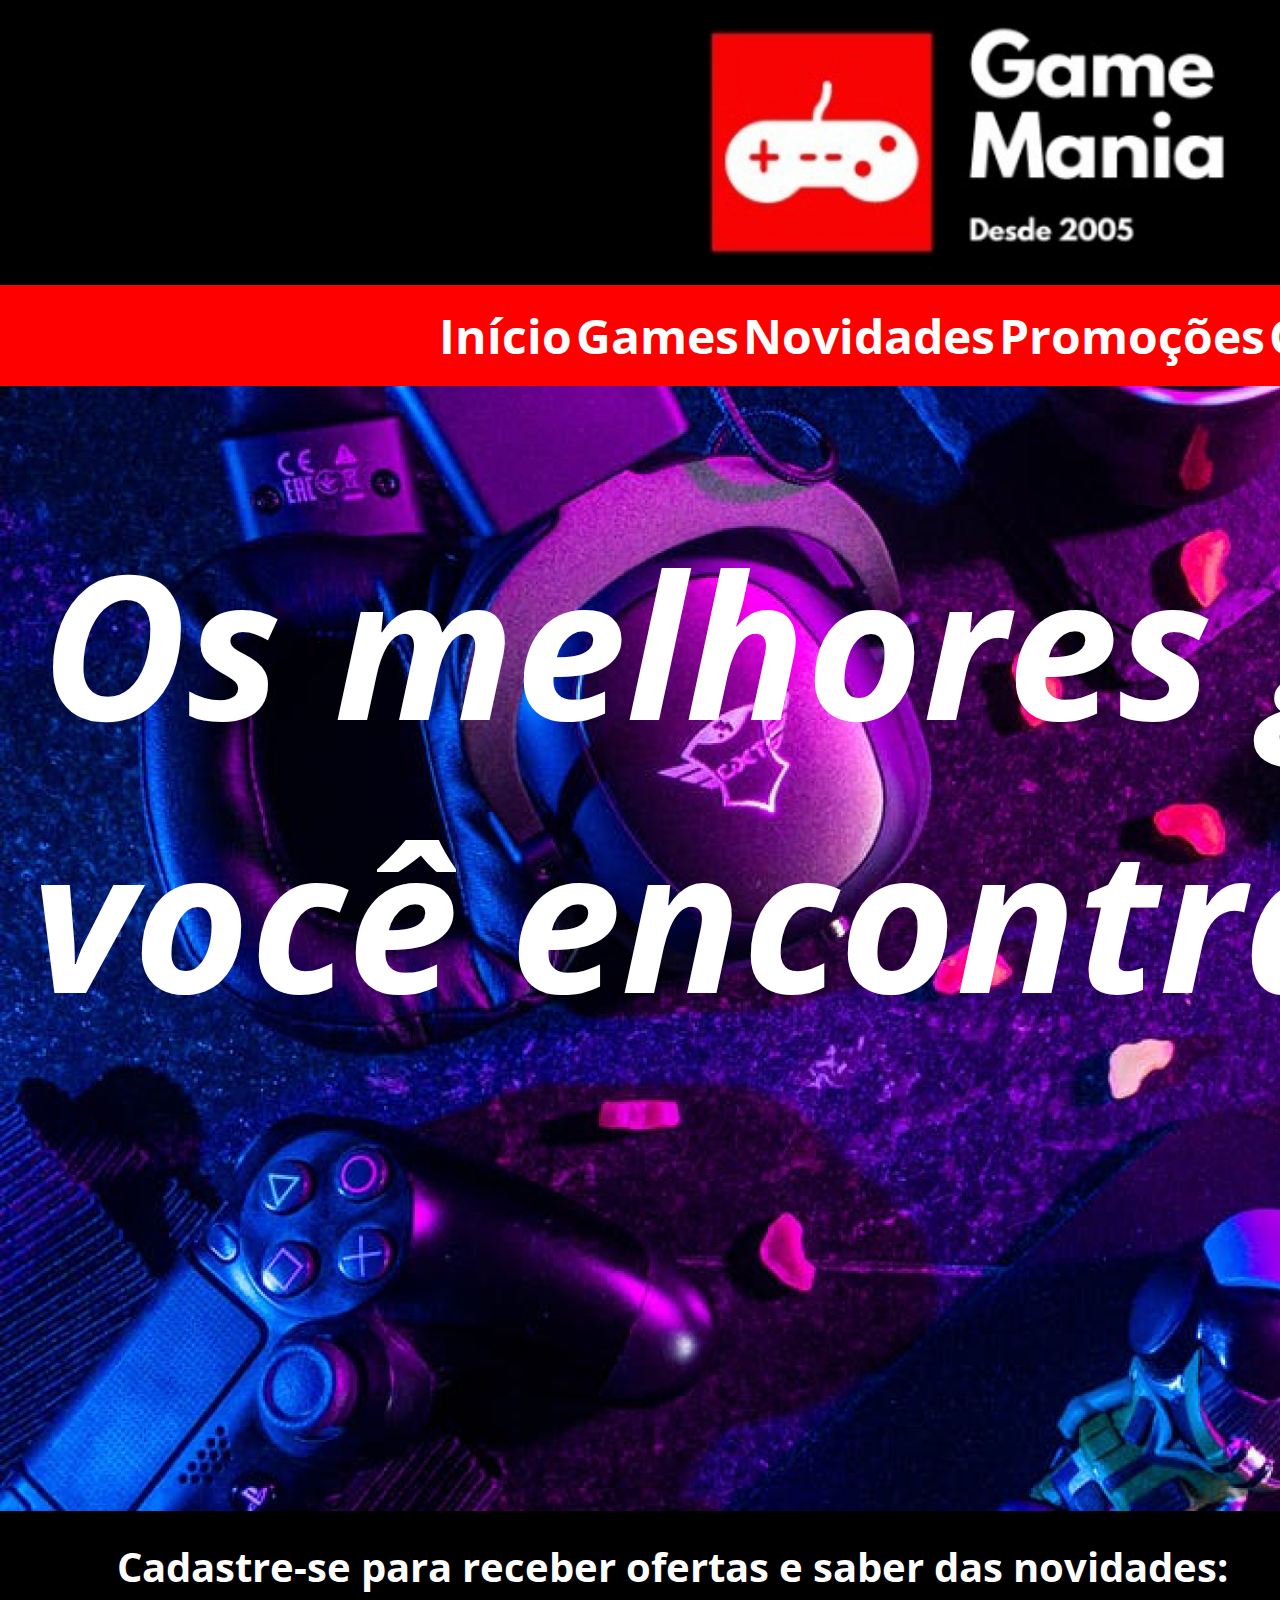
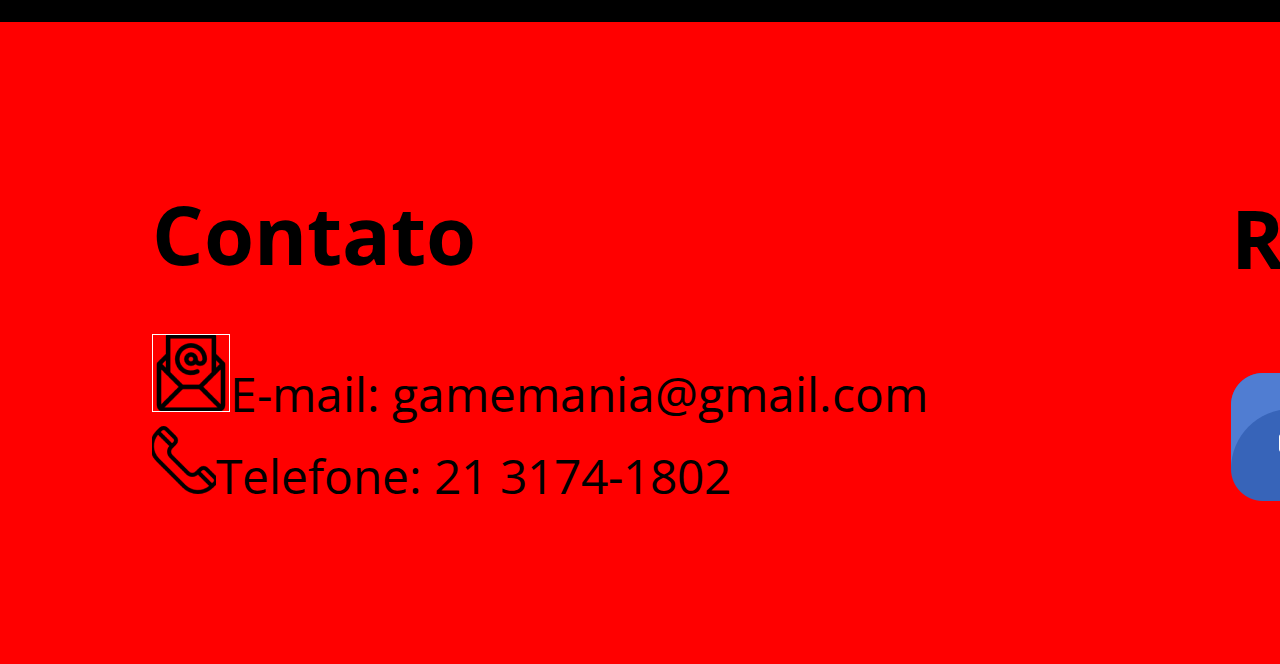
==== Site Game Mania/index.html @ b08e5fdc "quarto commit site" ====
<!DOCTYPE html>
<html lang="pt-br">
<head>
    <meta charset="UTF-8">
    <meta http-equiv="X-UA-Compatible" content="IE=edge">
    <meta name="viewport" content="width=device-width, initial-scale=1.0">
    <title>Home - Game Mania</title>
    <link rel="stylesheet" href="CSS/style.css">
</head>
<body>
    <header>
        <div class="logo">
            <a href=""><img src="img/logo.jpeg" height="284" width="563" alt="Logo do Site"></a>
        </div>
    </header>
    <section class="menu">
        <div class="menu-principal">
                <nav class="lista-menu">
                    <a href="">Início</a>
                    <a href="">Games</a>
                    <a href="">Novidades</a>
                    <a href="">Promoções</a>
                    <a href="">Carrinho</a>
                </nav>
        </div>
    </section>
    <section class="banner">
        <div class="texto-banner">
            <h1>Os melhores games você encontra aqui!</h1>
        </div>
    </section>
    <section class="e-mail">
                <div class="texto-e-mail">
                    <p></p>
                </div>
                <form action="">
                    <label>Cadastre-se para receber ofertas e saber das novidades: &emsp;&emsp;<input id="campo-email" type="email" placeholder="Insira seu e-mail" required>
                    <button onclick="enviarEmail()" class="botao-cadastrar">Enviar</button>
                </form>
    </section>
    <footer>
        <div class="contato">
            <h2>Contato</h2>
                <p><img src="img/email.png" height="78" width="78" alt="E-mail">E-mail: gamemania@gmail.com</p>
                <p><img src="img/telefone.png" height="68" width="64" alt="Telefone">Telefone: 21 3174-1802</p>
        </div>
        <div class="redes-sociais">
                    <h2>Redes Sociais</h2>
                    <a href="#"><img src="img/face.png" alt="Logo do Facebook"></a>
                    <a href="#"><img src="img/insta.png" alt="Logo do Instagram"></a>
        </div>
    </footer>
    <script>
        let menu = document.getElementById("menu");
        function mostrarMenu(){
            if(menu.style.display != "flex"){
                menu.style.display = "flex"
            }else{
                menu.style.display = "none"
            }
        }
    </script>
    <script src="https://cdn.jsdelivr.net/npm/bootstrap@5.1.3/dist/js/bootstrap.bundle.min.js" integrity="sha384-ka7Sk0Gln4gmtz2MlQnikT1wXgYsOg+OMhuP+IlRH9sENBO0LRn5q+8nbTov4+1p" crossorigin="anonymous"></script>
</body>
</html>
---- Site Game Mania/CSS/style.css ----
@import url('https://fonts.googleapis.com/css2?family=Open+Sans:wght@500&display=swap');
*{
    margin: 0;
    padding: 0;
    box-sizing: border-box;
}
header{
    background-color: black;
    height: 285px;
    width: 1920px;
}
.logo{
    width: 1920px;
    height: 100%;
    margin: auto;
    display: flex;
    justify-content: center;
    align-items: center;
}
.menu{
    width: 1920px;
    height: 101px;
    background-color: red;
    display: flex;
    justify-content: center;
    align-items: center;
}
.lista-menu a{
    color: white;
    text-decoration: none;
    font-family: 'Open Sans', sans-serif;
    font-size: 48px;
    font-weight: bold;
}
.banner{
    height: 1125px;
    width: 1920px;
    background-image: url(../img/banner.png);
    background-repeat: no-repeat;
    background-size: cover;
    text-align: center;
}
.texto-banner{
    color: white;
    font-family: 'Open Sans', sans-serif;
    font-size: 100px;
    font-style: italic;
    font-weight: bold;
    padding-top: 120px;
}
.e-mail{
    height: 111px;
    width: 1920px;
    background-color: black;
    display: flex;
    justify-content: space-around;
    align-items: center;
}
.texto-e-mail{
    color: white;
    font-family: 'Open Sans', sans-serif;
    font-size: 40px;
}
label{
    color: white;
    font-family: 'Open Sans', sans-serif;
    font-size: 40px;
    font-weight: bold;
}
input{
    color:black;
    font-family: 'Open Sans', sans-serif;
    font-size: 40px;
}
footer{
    background-color: red;
    width: 1920px;
    height: 642px;
    display: flex;
    justify-content:space-around;
    align-items: center;
}
.contato h2{
    color: black;
    text-decoration: none;
    font-family: 'Open Sans', sans-serif;
    font-size: 81px;
    font-weight: bold;
    margin-bottom: 45px;
}
.contato p{
    color: black;
    text-decoration: none;
    font-family: 'Open Sans', sans-serif;
    font-size: 48px;
}
.redes-sociais h2{
    color: black;
    text-decoration: none;
    font-family: 'Open Sans', sans-serif;
    font-size: 81px;
    font-weight: bold;
    margin-bottom: 80px;
}
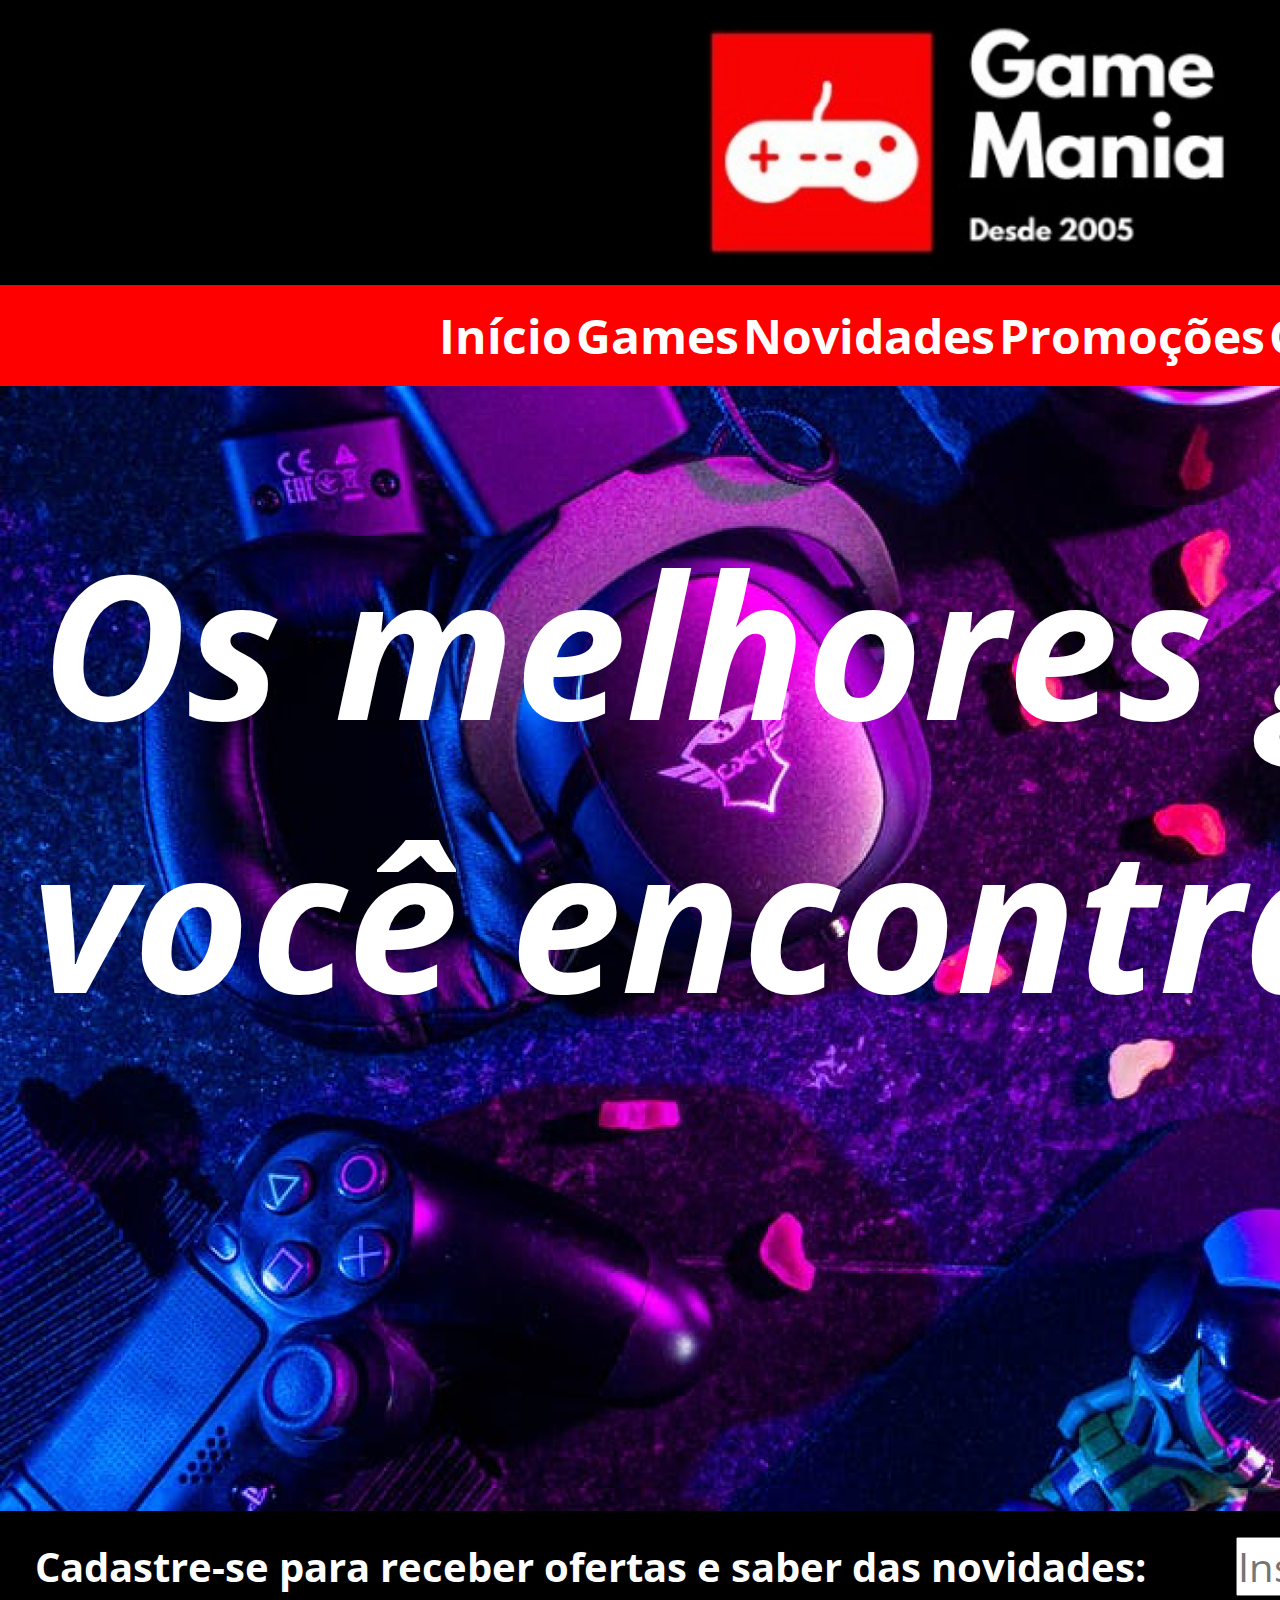
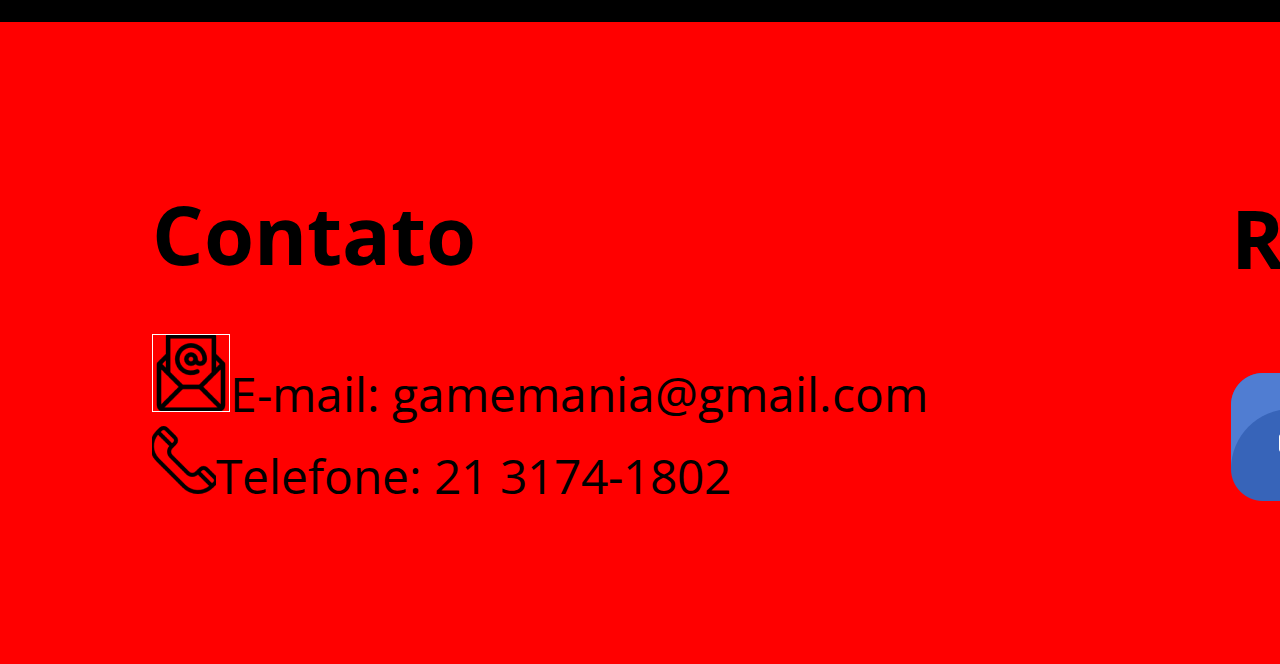
==== commit ba533b1d: "quinto commit site" ====
--- a/Site Game Mania/index.html
+++ b/Site Game Mania/index.html
@@ -30,9 +30,6 @@
         </div>
     </section>
     <section class="e-mail">
-                <div class="texto-e-mail">
-                    <p></p>
-                </div>
                 <form action="">
                     <label>Cadastre-se para receber ofertas e saber das novidades: &emsp;&emsp;<input id="campo-email" type="email" placeholder="Insira seu e-mail" required>
                     <button onclick="enviarEmail()" class="botao-cadastrar">Enviar</button>
--- a/Site Game Mania/CSS/style.css
+++ b/Site Game Mania/CSS/style.css
@@ -53,13 +53,8 @@
     width: 1920px;
     background-color: black;
     display: flex;
-    justify-content: space-around;
+    justify-content: center;
     align-items: center;
-}
-.texto-e-mail{
-    color: white;
-    font-family: 'Open Sans', sans-serif;
-    font-size: 40px;
 }
 label{
     color: white;
@@ -71,6 +66,13 @@
     color:black;
     font-family: 'Open Sans', sans-serif;
     font-size: 40px;
+}
+button{
+    color: white;
+    font-family: 'Open Sans', sans-serif;
+    font-size: 40px;
+    font-weight: bold;
+    background-color: red;
 }
 footer{
     background-color: red;
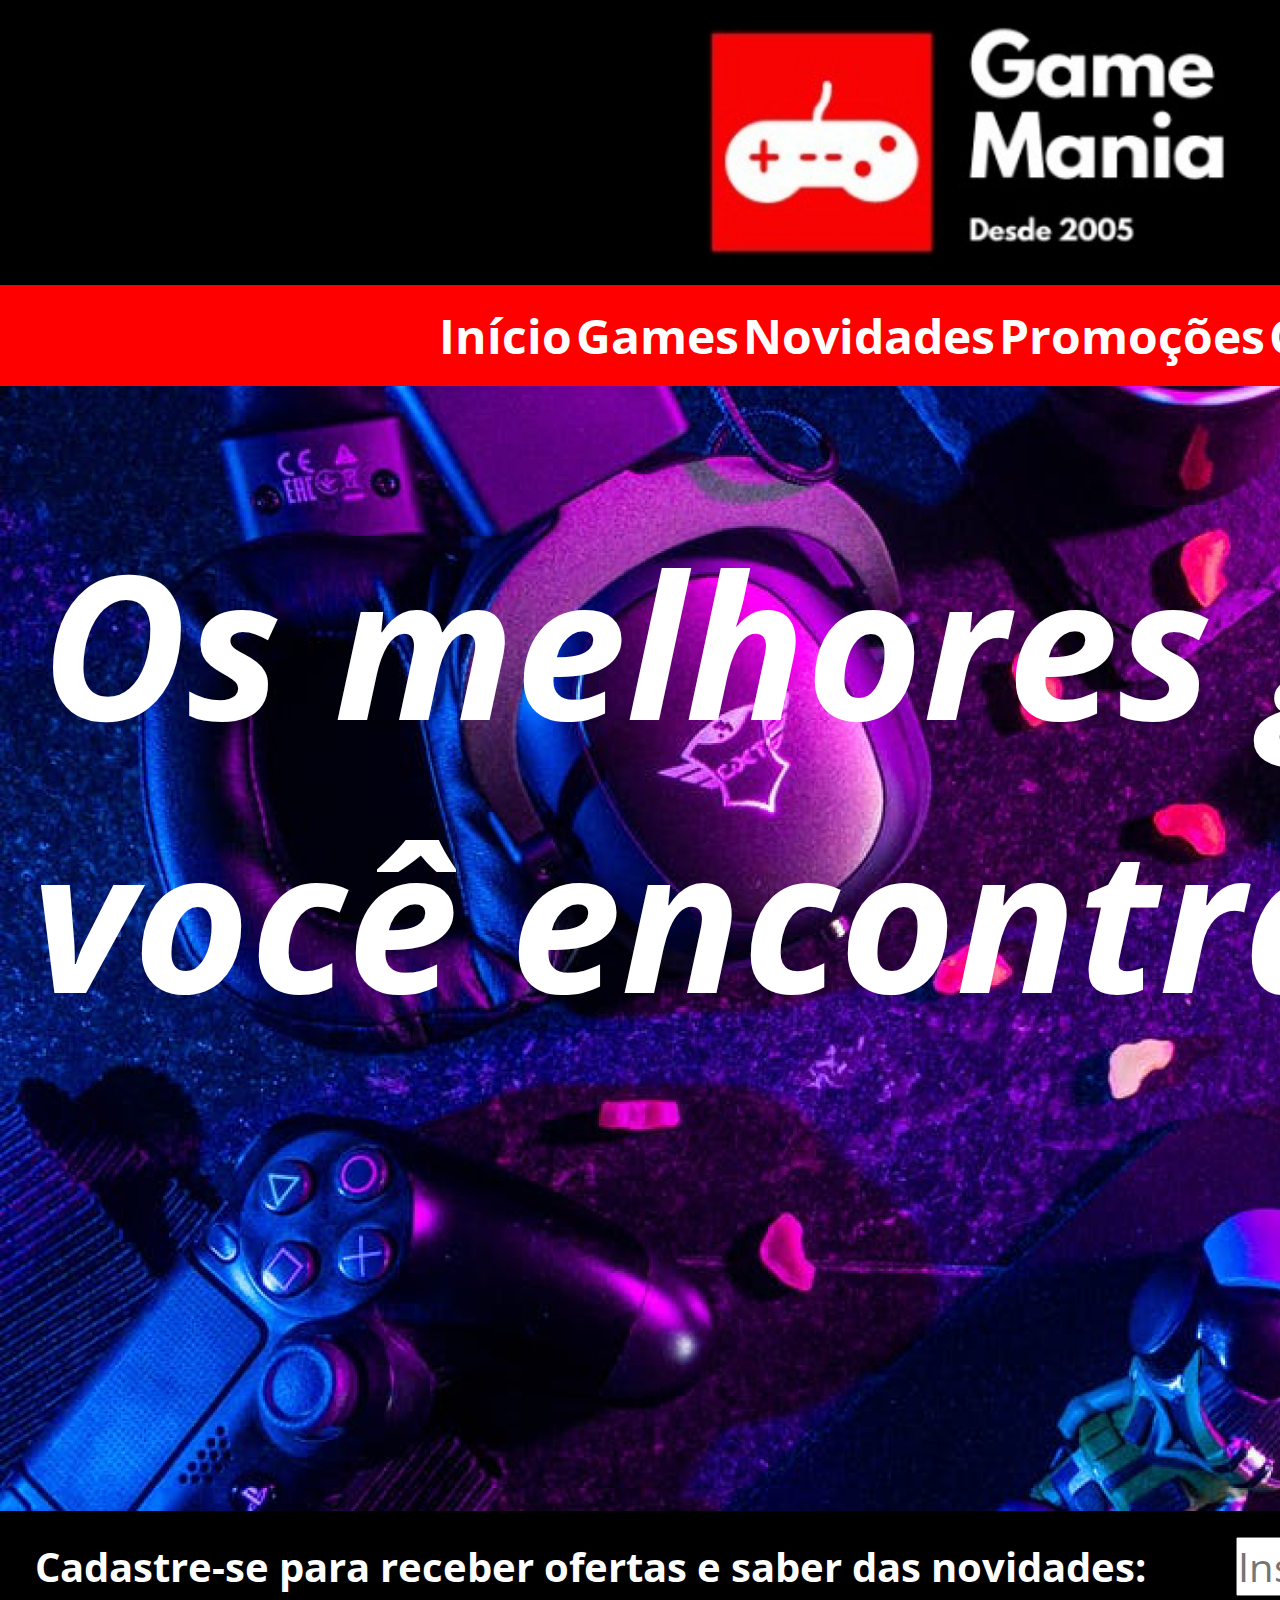
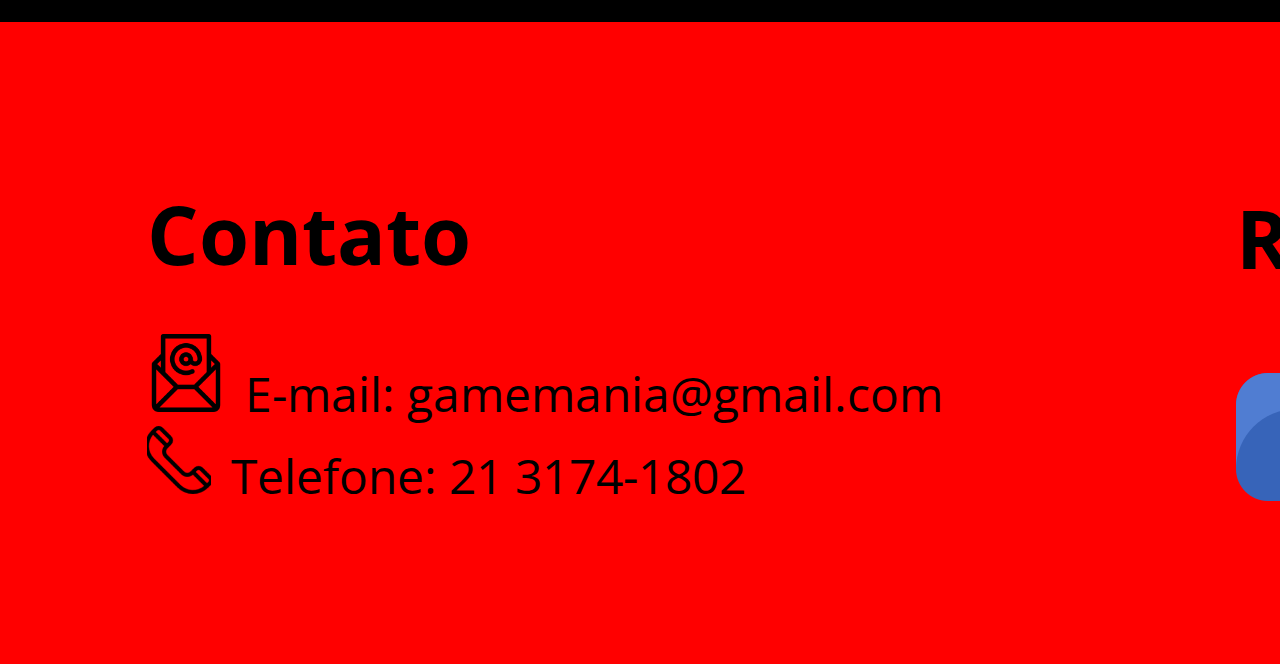
==== commit 5a3f04ca: "sétimo commit site" ====
--- a/Site Game Mania/index.html
+++ b/Site Game Mania/index.html
@@ -7,7 +7,7 @@
     <title>Home - Game Mania</title>
     <link rel="stylesheet" href="CSS/style.css">
 </head>
-<body>
+<body onload="mostrarPoppup()">
     <header>
         <div class="logo">
             <a href=""><img src="img/logo.jpeg" height="284" width="563" alt="Logo do Site"></a>
@@ -57,6 +57,7 @@
             }
         }
     </script>
+    <script src="js/script.js"></script>
     <script src="https://cdn.jsdelivr.net/npm/bootstrap@5.1.3/dist/js/bootstrap.bundle.min.js" integrity="sha384-ka7Sk0Gln4gmtz2MlQnikT1wXgYsOg+OMhuP+IlRH9sENBO0LRn5q+8nbTov4+1p" crossorigin="anonymous"></script>
 </body>
 </html>--- a/Site Game Mania/CSS/style.css
+++ b/Site Game Mania/CSS/style.css
@@ -73,6 +73,8 @@
     font-size: 40px;
     font-weight: bold;
     background-color: red;
+    border: none;
+    padding: 2px;
 }
 footer{
     background-color: red;
@@ -103,4 +105,10 @@
     font-size: 81px;
     font-weight: bold;
     margin-bottom: 80px;
+}
+.redes-sociais img{
+    margin-right: 80px;
+}
+.contato img{
+    margin-right: 20px;
 }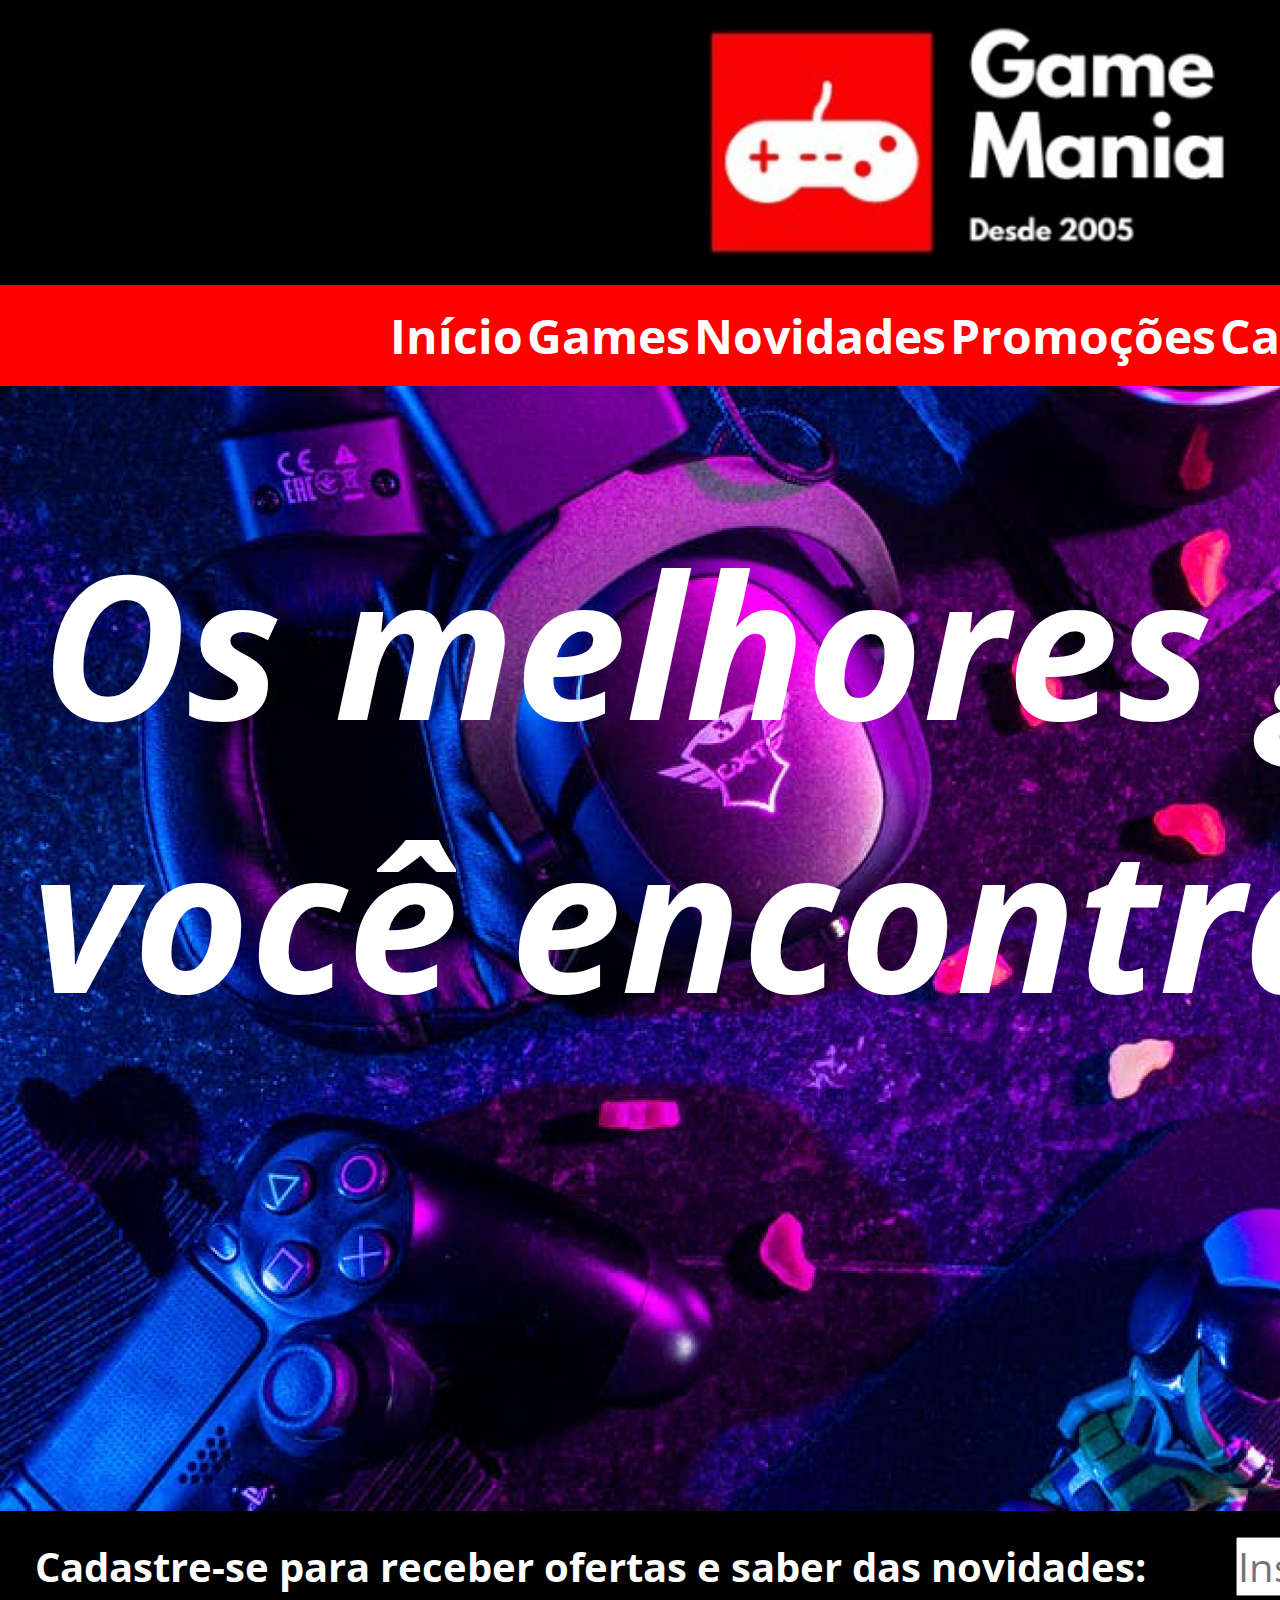
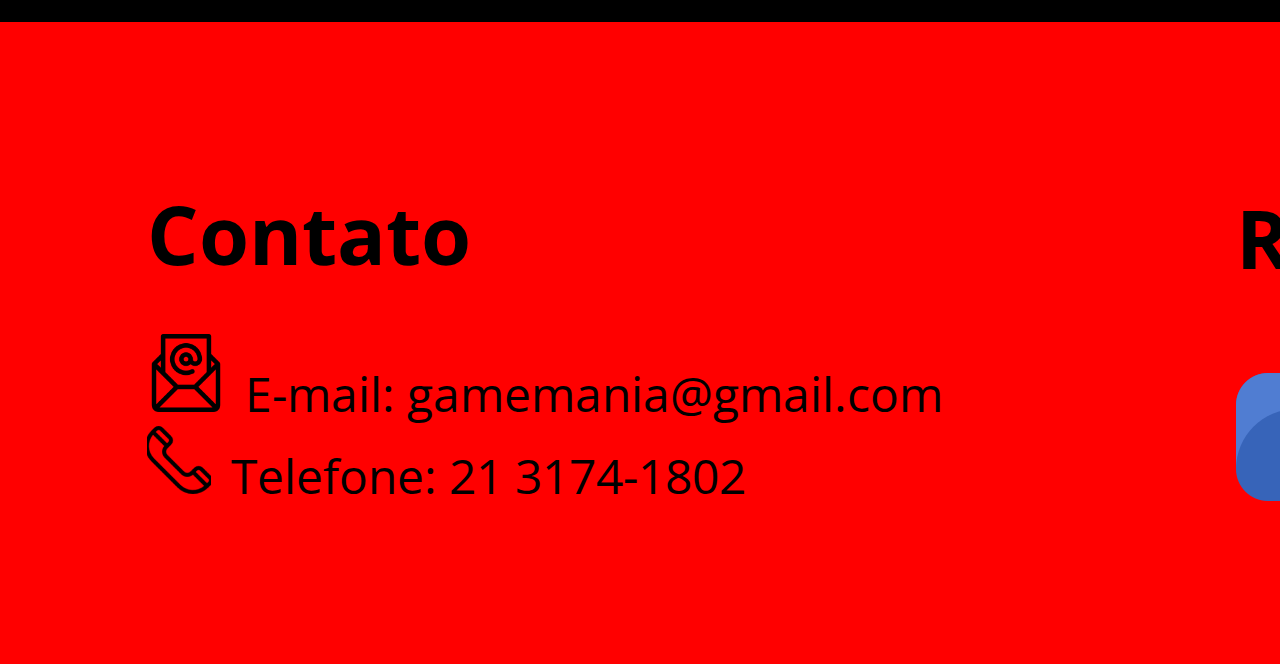
==== commit 9a8ff75e: "oitavo commit site" ====
--- a/Site Game Mania/index.html
+++ b/Site Game Mania/index.html
@@ -15,13 +15,15 @@
     </header>
     <section class="menu">
         <div class="menu-principal">
-                <nav class="lista-menu">
+                <nav id="menu" class="lista-menu">
                     <a href="">Início</a>
                     <a href="">Games</a>
                     <a href="">Novidades</a>
                     <a href="">Promoções</a>
                     <a href="">Carrinho</a>
                 </nav>
+                <!--
+                    <a href="#" id="barras"><img class="barras " src="img/menubarra.svg" alt="Menu de Barras"></a>-->
         </div>
     </section>
     <section class="banner">
@@ -57,6 +59,7 @@
             }
         }
     </script>
+    <script src="js/jquery-3.6.0.js"></script>
     <script src="js/script.js"></script>
     <script src="https://cdn.jsdelivr.net/npm/bootstrap@5.1.3/dist/js/bootstrap.bundle.min.js" integrity="sha384-ka7Sk0Gln4gmtz2MlQnikT1wXgYsOg+OMhuP+IlRH9sENBO0LRn5q+8nbTov4+1p" crossorigin="anonymous"></script>
 </body>
--- a/Site Game Mania/CSS/style.css
+++ b/Site Game Mania/CSS/style.css
@@ -23,6 +23,13 @@
     background-color: red;
     display: flex;
     justify-content: center;
+    align-items: center;
+}
+.menu-principal{
+    width: 1140px;
+    height: auto;
+    display: flex;
+    justify-content: space-between;
     align-items: center;
 }
 .lista-menu a{
@@ -111,4 +118,7 @@
 }
 .contato img{
     margin-right: 20px;
+}
+.menu-ativo{
+    display: flex;
 }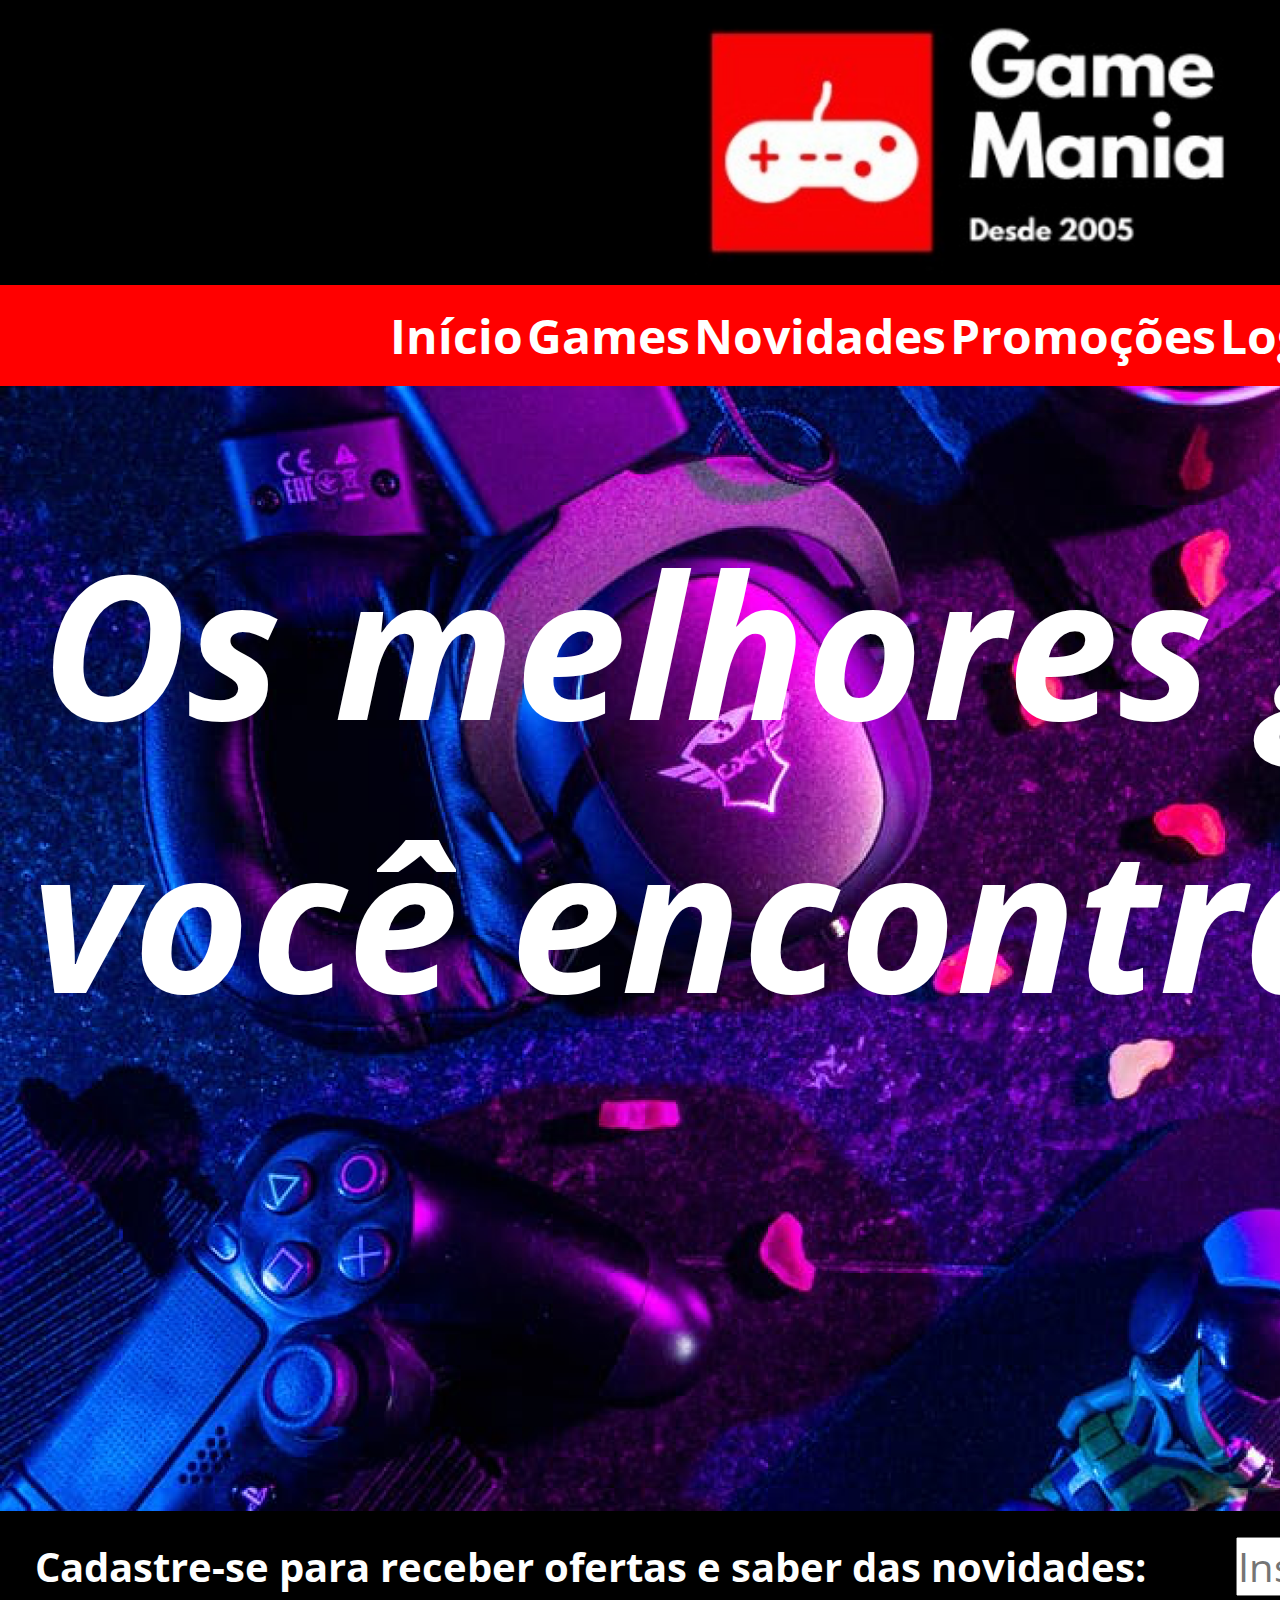
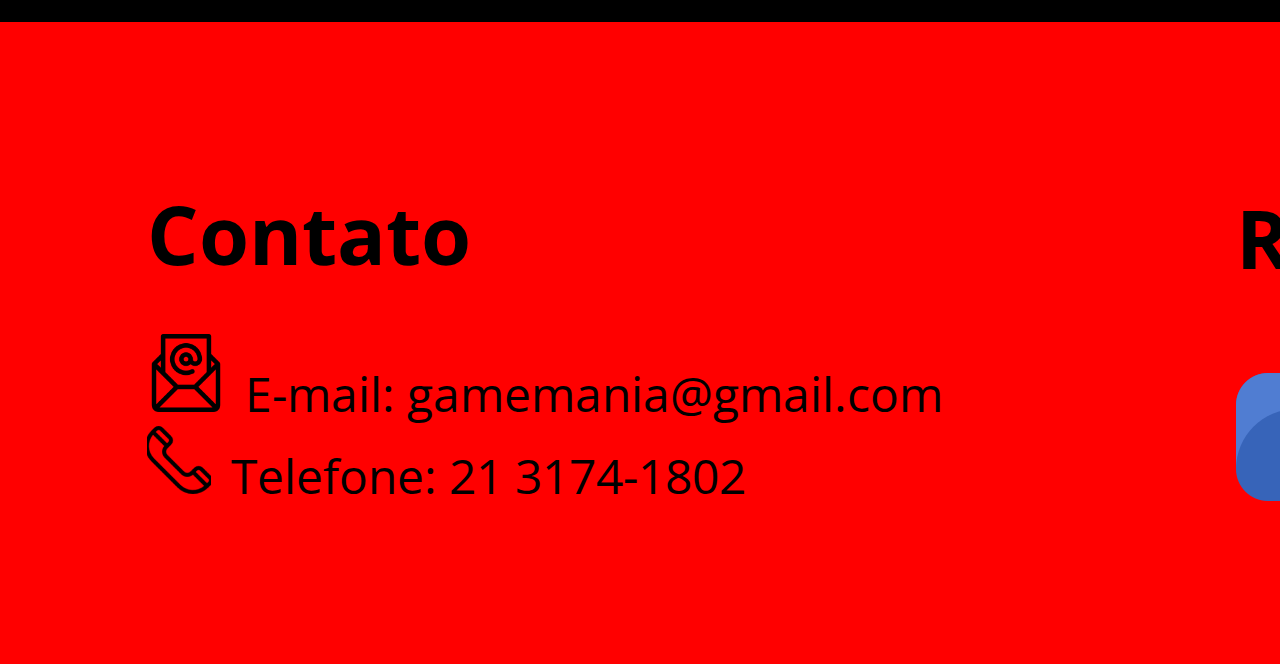
==== commit 6503e457: "nono commit site" ====
--- a/Site Game Mania/index.html
+++ b/Site Game Mania/index.html
@@ -20,7 +20,7 @@
                     <a href="">Games</a>
                     <a href="">Novidades</a>
                     <a href="">Promoções</a>
-                    <a href="">Carrinho</a>
+                    <a href="login.html">Login</a>
                 </nav>
                 <!--
                     <a href="#" id="barras"><img class="barras " src="img/menubarra.svg" alt="Menu de Barras"></a>-->
--- a/Site Game Mania/CSS/style.css
+++ b/Site Game Mania/CSS/style.css
@@ -121,4 +121,30 @@
 }
 .menu-ativo{
     display: flex;
+}
+.login{
+    width: 1920px;
+    height: 1000px;
+    background-color: red;
+    display: flex;
+    justify-content: center;
+    align-items: center;
+}
+.login-principal{
+    display: flex;
+    flex-direction: column;
+}
+.login-principal h3{
+    color: white;
+    font-family: 'Open Sans', sans-serif;
+    font-size: 60px;
+    font-weight: bold;
+    margin-bottom: 100px;
+}
+.login-principal p{
+    margin-top: 40px;
+}
+.botao-login{
+    background-color: black;
+    margin-top: 100px;
 }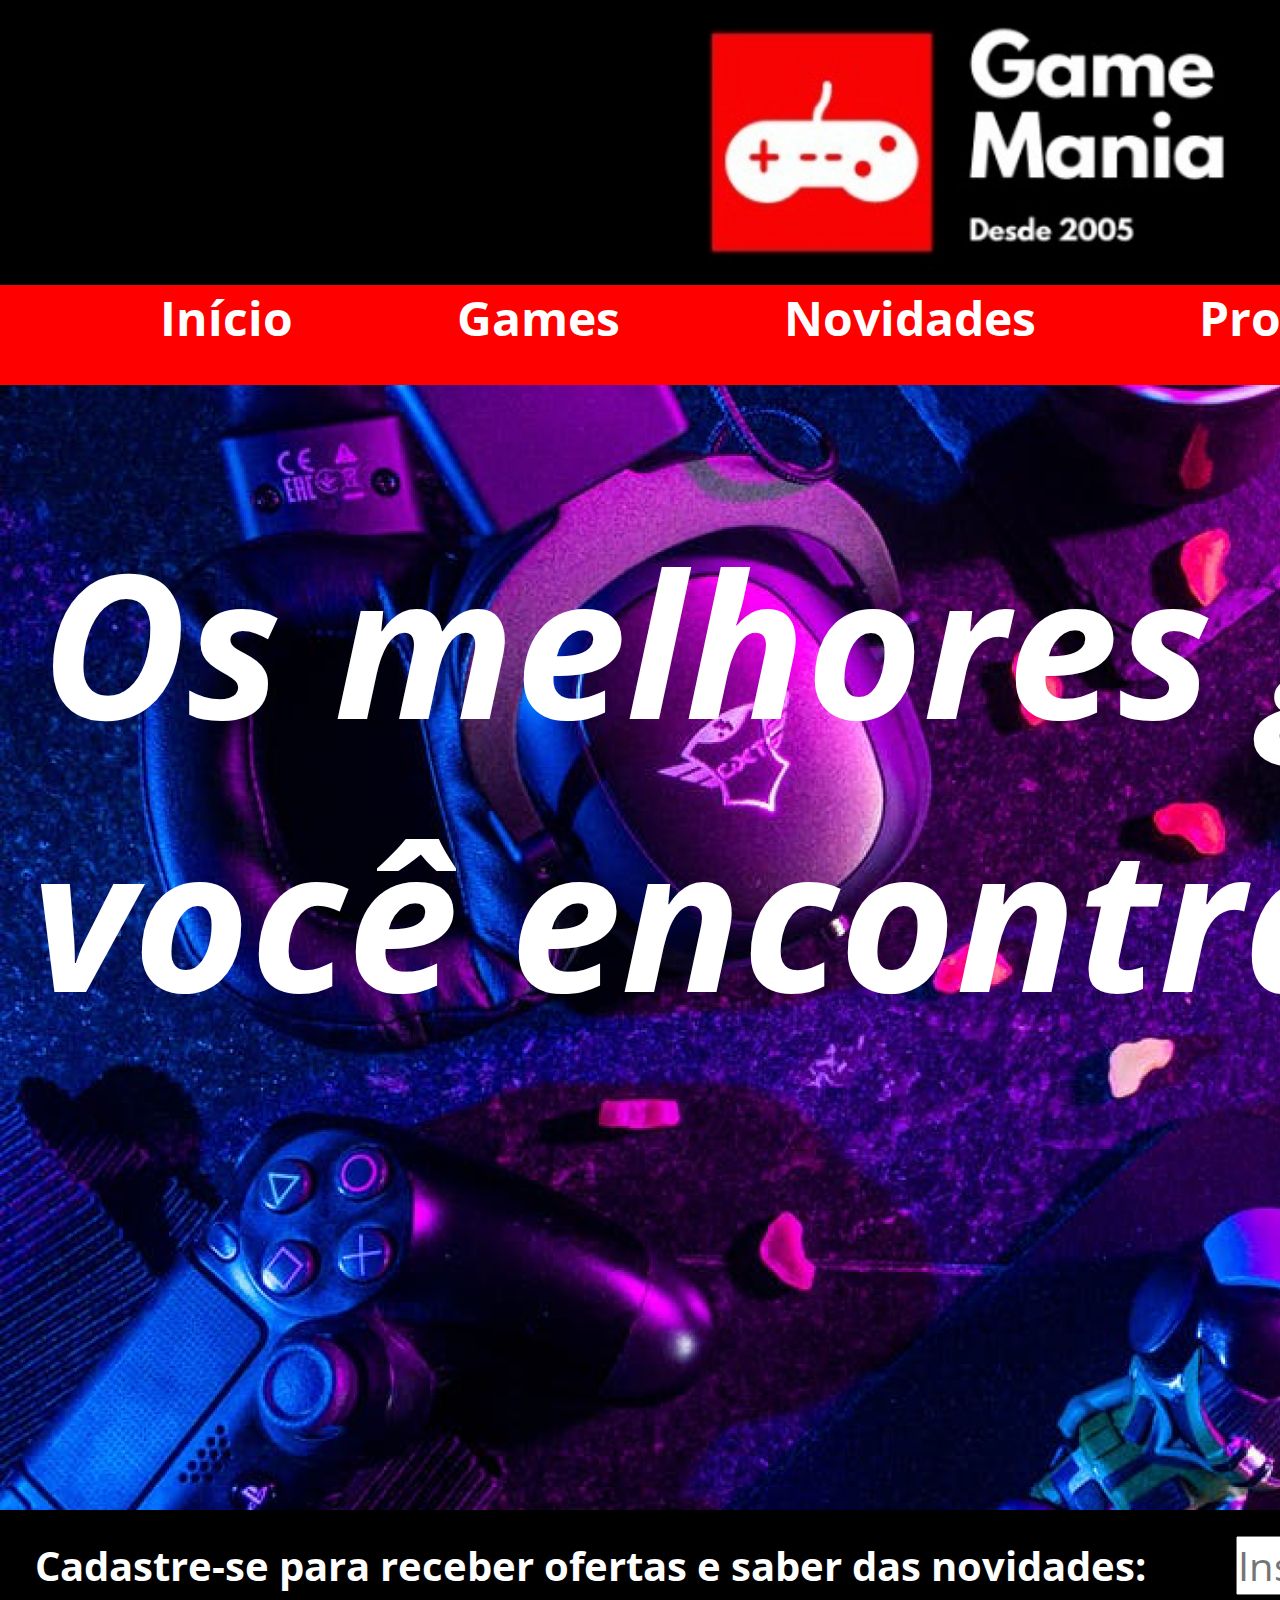
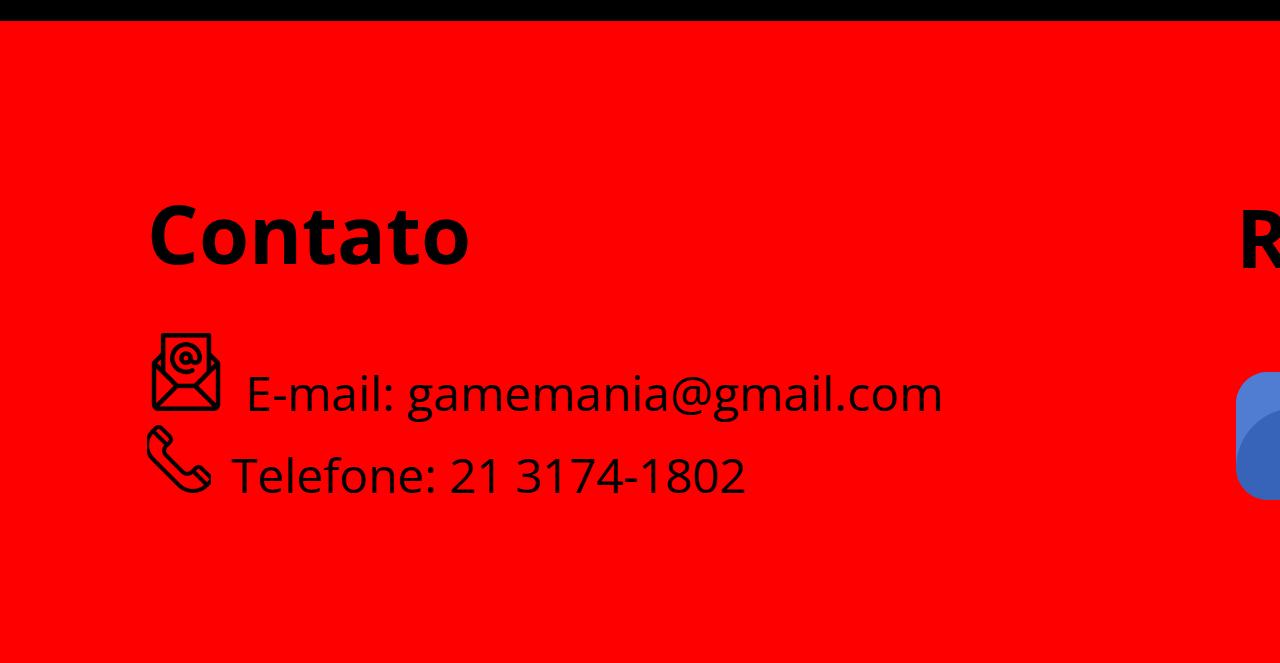
==== commit ffbc7f46: "decimo commit site" ====
--- a/Site Game Mania/index.html
+++ b/Site Game Mania/index.html
@@ -12,9 +12,8 @@
         <div class="logo">
             <a href=""><img src="img/logo.jpeg" height="284" width="563" alt="Logo do Site"></a>
         </div>
-    </header>
-    <section class="menu">
-        <div class="menu-principal">
+    <div class="menu">
+        <div class="menu-principal container-grid">
                 <nav id="menu" class="lista-menu">
                     <a href="">Início</a>
                     <a href="">Games</a>
@@ -25,7 +24,8 @@
                 <!--
                     <a href="#" id="barras"><img class="barras " src="img/menubarra.svg" alt="Menu de Barras"></a>-->
         </div>
-    </section>
+    </div>
+    </header>
     <section class="banner">
         <div class="texto-banner">
             <h1>Os melhores games você encontra aqui!</h1>
--- a/Site Game Mania/CSS/style.css
+++ b/Site Game Mania/CSS/style.css
@@ -3,6 +3,11 @@
     margin: 0;
     padding: 0;
     box-sizing: border-box;
+}
+.container-grid{
+    width: 1200px;
+    height: 100%;
+    margin: auto;
 }
 header{
     background-color: black;
@@ -21,16 +26,16 @@
     width: 1920px;
     height: 101px;
     background-color: red;
-    display: flex;
+   /* display: flex;
     justify-content: center;
-    align-items: center;
+    align-items: center;*/
 }
 .menu-principal{
-    width: 1140px;
+    width: 1600px;
     height: auto;
-    display: flex;
+    /*display: flex;
     justify-content: space-between;
-    align-items: center;
+    align-items: center;*/
 }
 .lista-menu a{
     color: white;
@@ -39,9 +44,15 @@
     font-size: 48px;
     font-weight: bold;
 }
+.lista-menu{
+    display: flex;
+    justify-content: space-between;
+    align-items: center;
+}
 .banner{
     height: 1125px;
     width: 1920px;
+    margin-top: 100px;
     background-image: url(../img/banner.png);
     background-repeat: no-repeat;
     background-size: cover;
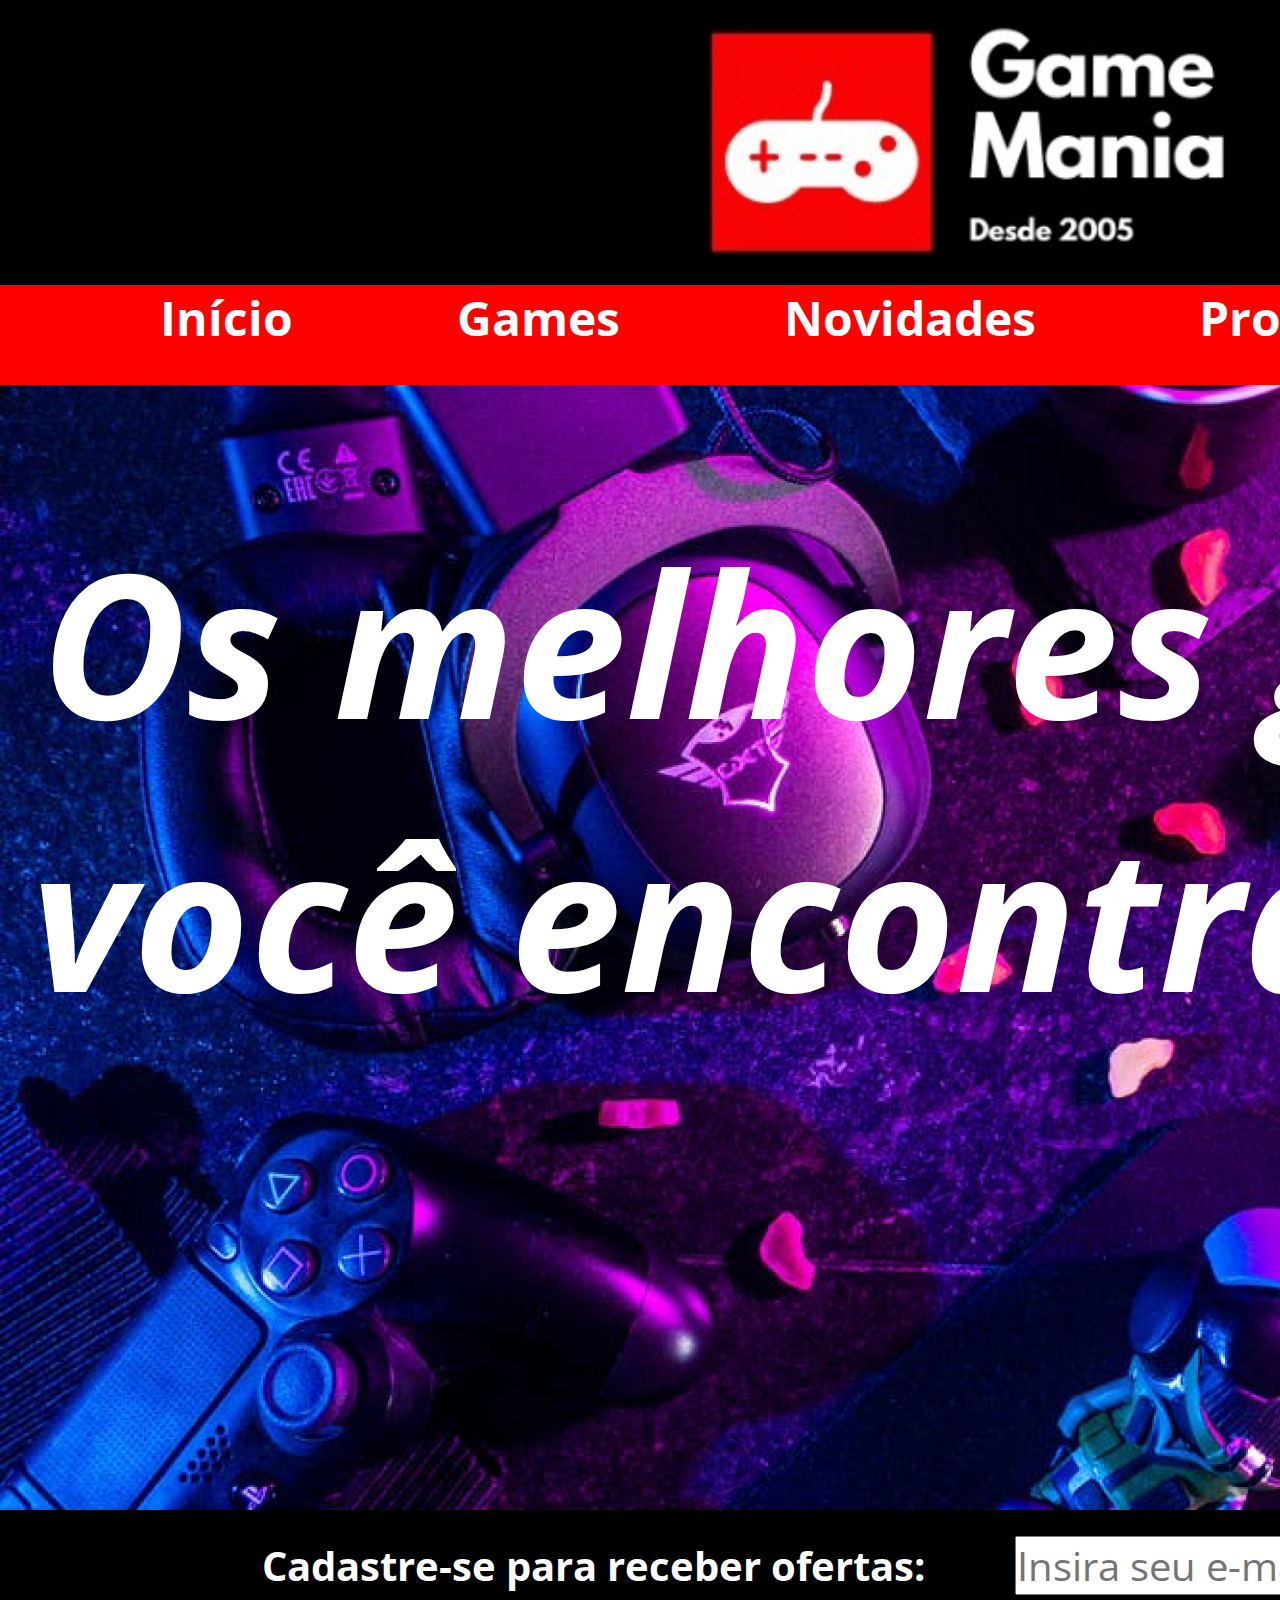
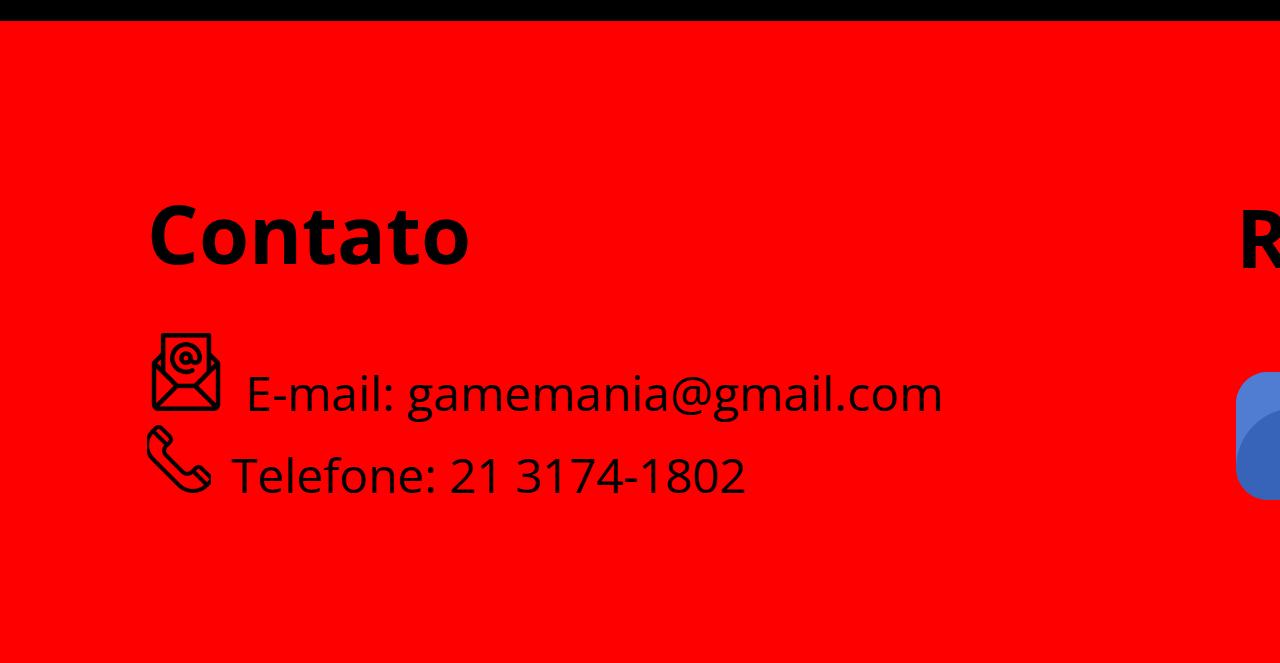
==== commit 9ed4541e: "decimo primeiro commit site" ====
--- a/Site Game Mania/index.html
+++ b/Site Game Mania/index.html
@@ -13,7 +13,7 @@
             <a href=""><img src="img/logo.jpeg" height="284" width="563" alt="Logo do Site"></a>
         </div>
     <div class="menu">
-        <div class="menu-principal container-grid">
+        <div class="menu-principal container-grid posicionamento-header">
                 <nav id="menu" class="lista-menu">
                     <a href="">Início</a>
                     <a href="">Games</a>
@@ -21,8 +21,7 @@
                     <a href="">Promoções</a>
                     <a href="login.html">Login</a>
                 </nav>
-                <!--
-                    <a href="#" id="barras"><img class="barras " src="img/menubarra.svg" alt="Menu de Barras"></a>-->
+                <a href="#" onclick = "mostrarMenu()" id="barras"><img class="barras" src="img/menubarra.svg" alt="Menu de Barras"></a>
         </div>
     </div>
     </header>
@@ -33,7 +32,7 @@
     </section>
     <section class="e-mail">
                 <form action="">
-                    <label>Cadastre-se para receber ofertas e saber das novidades: &emsp;&emsp;<input id="campo-email" type="email" placeholder="Insira seu e-mail" required>
+                    <label>Cadastre-se para receber ofertas: &emsp;&emsp;</label><input id="campo-email" type="email" placeholder="Insira seu e-mail" required>
                     <button onclick="enviarEmail()" class="botao-cadastrar">Enviar</button>
                 </form>
     </section>
--- a/Site Game Mania/CSS/style.css
+++ b/Site Game Mania/CSS/style.css
@@ -26,16 +26,11 @@
     width: 1920px;
     height: 101px;
     background-color: red;
-   /* display: flex;
-    justify-content: center;
-    align-items: center;*/
+    
 }
 .menu-principal{
     width: 1600px;
     height: auto;
-    /*display: flex;
-    justify-content: space-between;
-    align-items: center;*/
 }
 .lista-menu a{
     color: white;
@@ -158,4 +153,171 @@
 .botao-login{
     background-color: black;
     margin-top: 100px;
+}
+.barras{
+    width: 30px;
+    display: none;
+}
+.posicionamento-header{
+    position: relative;
+}
+@media only screen and (max-width: 1200px) {
+    .container-grid{
+      width: 90%;
+    }
+    header{
+        width: 768px;
+        height: 184px;
+    }
+    .logo{
+        width: 768px;
+        height: 100%;
+    }
+    .menu{
+        width: 768px;
+        height: 38px;
+    }
+    .menu a{
+        font-size: 16px;
+    }
+    
+    .logo img{
+        width: 374px;
+        height: 179px;
+    }
+    .banner{
+        width: 768px;
+        height: 361px;
+        margin-top: 38px;
+    }
+    .texto-banner{
+        font-size: 40px;
+        padding-top: 30px;
+    }
+    .e-mail{
+        width: 768px;
+        height: 46px;
+    }
+    label{
+        font-size: 18px;
+    }
+    input{
+        font-size: 18px;
+    }
+    button{
+        font-size: 18px;
+    }
+    footer{
+        width: 768px;
+        height: 275px;
+    }
+    .contato h2{
+        font-size: 22px;
+    }
+    .contato p{
+        font-size: 18px;
+    }
+    .contato img{
+        width: 49px;
+        height: 37px;
+    }
+    .redes-sociais h2{
+        font-size: 22px;
+        margin-bottom: 40px;
+    }
+    .redes-sociais img{
+        width: 89px;
+        height: 85px;
+        margin-right: 30px;
+    }
+}
+@media only screen and (max-width: 768px){
+
+    .barras{
+        display: inline-block;
+        display: flex;
+        justify-content: center;
+        align-items: center;
+    }
+    header{
+        width: 320px;
+        height: 93px;
+    }
+    .logo{
+        width: 320px;
+        height: 100%;
+    }
+    .menu{
+        width: 320px;
+        height: 38px;
+    } 
+    .logo img{
+        width: 195px;
+        height: 95px;
+    }
+    .banner{
+        width: 320px;
+        height: 159px;
+        margin-top: 38px;
+    }
+    .texto-banner{
+        font-size: 16px;
+        padding-top: 30px;
+    }
+    .e-mail{
+        width: 320px;
+        height: 35px;
+    }
+    label{
+        display: none;
+    }
+    input{
+        font-size: 14px;
+    }
+    button{
+        font-size: 14px;
+    }
+    footer{
+        width: 320px;
+        height: 374px;
+        flex-direction: column;
+    }
+    .contato h2{
+        font-size: 18px;
+        display: flex;
+        justify-content: center;
+        margin-bottom: 30px;
+    }
+    .contato p{
+        font-size: 14px;
+    }
+    .contato img{
+        width: 44px;
+        height: 32px;
+    }
+    .redes-sociais h2{
+        display: flex;
+        justify-content: center;
+        font-size: 18px;
+        margin-bottom: 40px;
+    }
+    .redes-sociais img{
+        width: 79px;
+        height: 75px;
+        margin-right: 20px;
+    }
+    .lista-menu{
+        display: none;
+        flex-direction: column;
+        width: 200px;
+        position: absolute;
+        top: 0;
+        right: 65;
+        background-color: black;
+    }
+    .lista-menu a{
+        font-size: 16px;
+        text-align: center;
+        padding: 15px;
+    }
 }